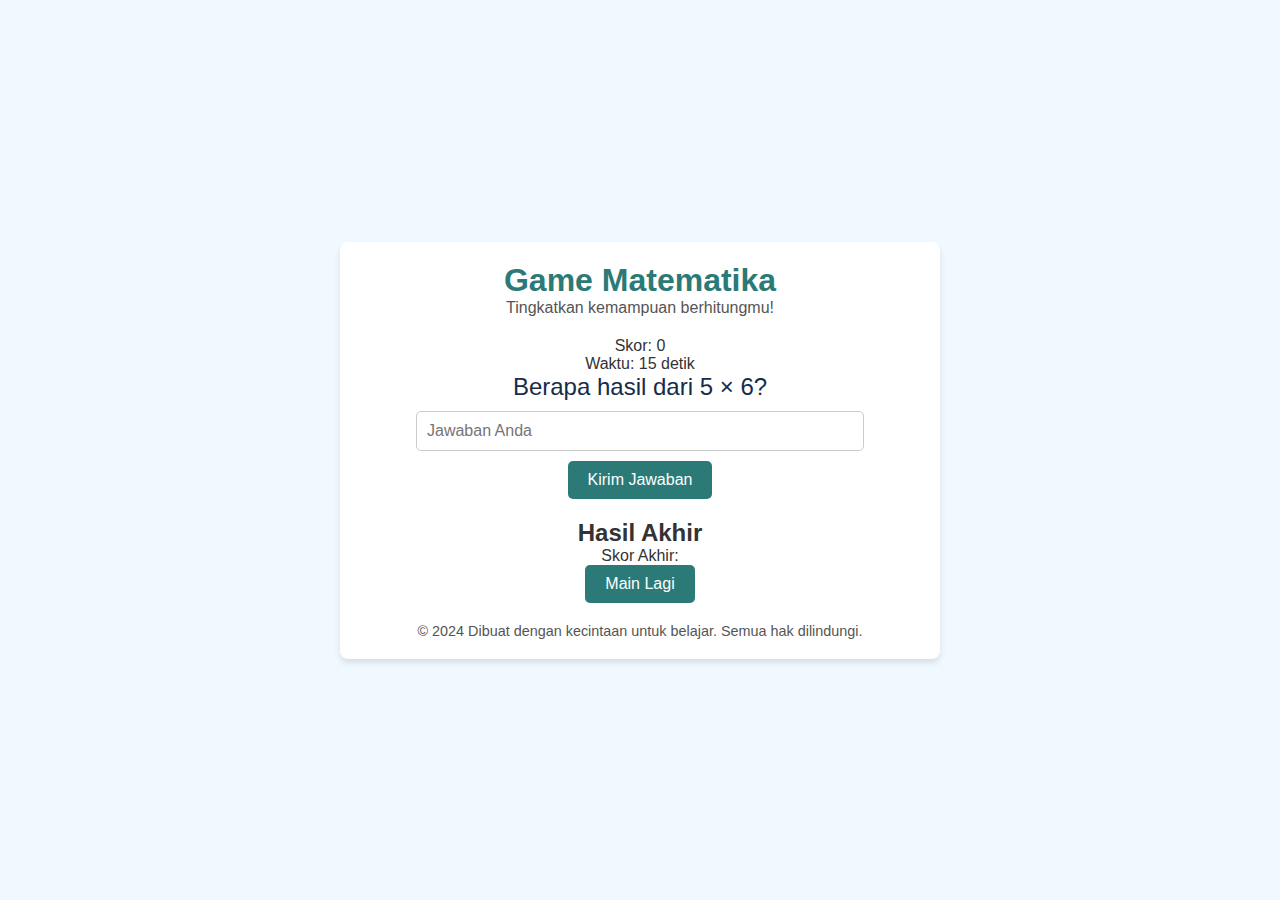
==== math-game/index.html @ c07ba91b "Update index.html" ====
<!DOCTYPE html>
<html lang="id">
<head>
  <meta charset="UTF-8">
  <meta name="viewport" content="width=device-width, initial-scale=1.0">
  <title>Game Matematika Advance</title>
  <link rel="stylesheet" href="style.css">
</head>
<body>
  <div class="container">
    <header>
      <h1>Game Matematika</h1>
      <p>Tingkatkan kemampuan berhitungmu!</p>
    </header>
    <main>
      <div id="game-area">
        <div id="score-timer">
          <p>Skor: <span id="score">0</span></p>
          <p>Waktu: <span id="timer">15</span> detik</p>
        </div>
        <p id="question">Berapa hasil dari 5 × 6?</p>
        <input type="number" id="answer" placeholder="Jawaban Anda">
        <button id="submit-btn">Kirim Jawaban</button>
        <p id="feedback"></p>
      </div>
      <div id="result" class="hidden">
        <h2>Hasil Akhir</h2>
        <p>Skor Akhir: <span id="final-score"></span></p>
        <button id="restart-btn">Main Lagi</button>
      </div>
    </main>
    <footer>
      <p>© 2024 Dibuat dengan kecintaan untuk belajar. Semua hak dilindungi.</p>
    </footer>
  </div>
  <script src="script.js"></script>
</body>
</html>
---- math-game/style.css ----
/* Reset */
* {
  margin: 0;
  padding: 0;
  box-sizing: border-box;
}

/* Body */
body {
  font-family: Arial, sans-serif;
  background: #f0f9ff;
  color: #333;
  display: flex;
  flex-direction: column;
  align-items: center;
  justify-content: center;
  min-height: 100vh;
  margin: 0;
}

.container {
  text-align: center;
  width: 90%;
  max-width: 600px;
  background: #ffffff;
  border-radius: 8px;
  box-shadow: 0px 4px 6px rgba(0, 0, 0, 0.1);
  padding: 20px;
}

header {
  margin-bottom: 20px;
}

header h1 {
  font-size: 2rem;
  color: #2b7a78;
}

header p {
  font-size: 1rem;
  color: #555;
}

#game-area {
  margin: 20px 0;
}

#question {
  font-size: 1.5rem;
  color: #172b4d;
}

input[type="number"] {
  padding: 10px;
  font-size: 1rem;
  width: 80%;
  margin: 10px 0;
  border: 1px solid #ccc;
  border-radius: 5px;
}

button {
  padding: 10px 20px;
  font-size: 1rem;
  background: #2b7a78;
  color: white;
  border: none;
  border-radius: 5px;
  cursor: pointer;
  transition: background 0.3s;
}

button:hover {
  background: #3aafa9;
}

footer {
  margin-top: 20px;
  font-size: 0.9rem;
  color: #555;
}

/* Responsif */
@media (max-width: 600px) {
  body {
    padding: 10px;
  }

  header h1 {
    font-size: 1.5rem;
  }

  #question {
    font-size: 1.2rem;
  }
}
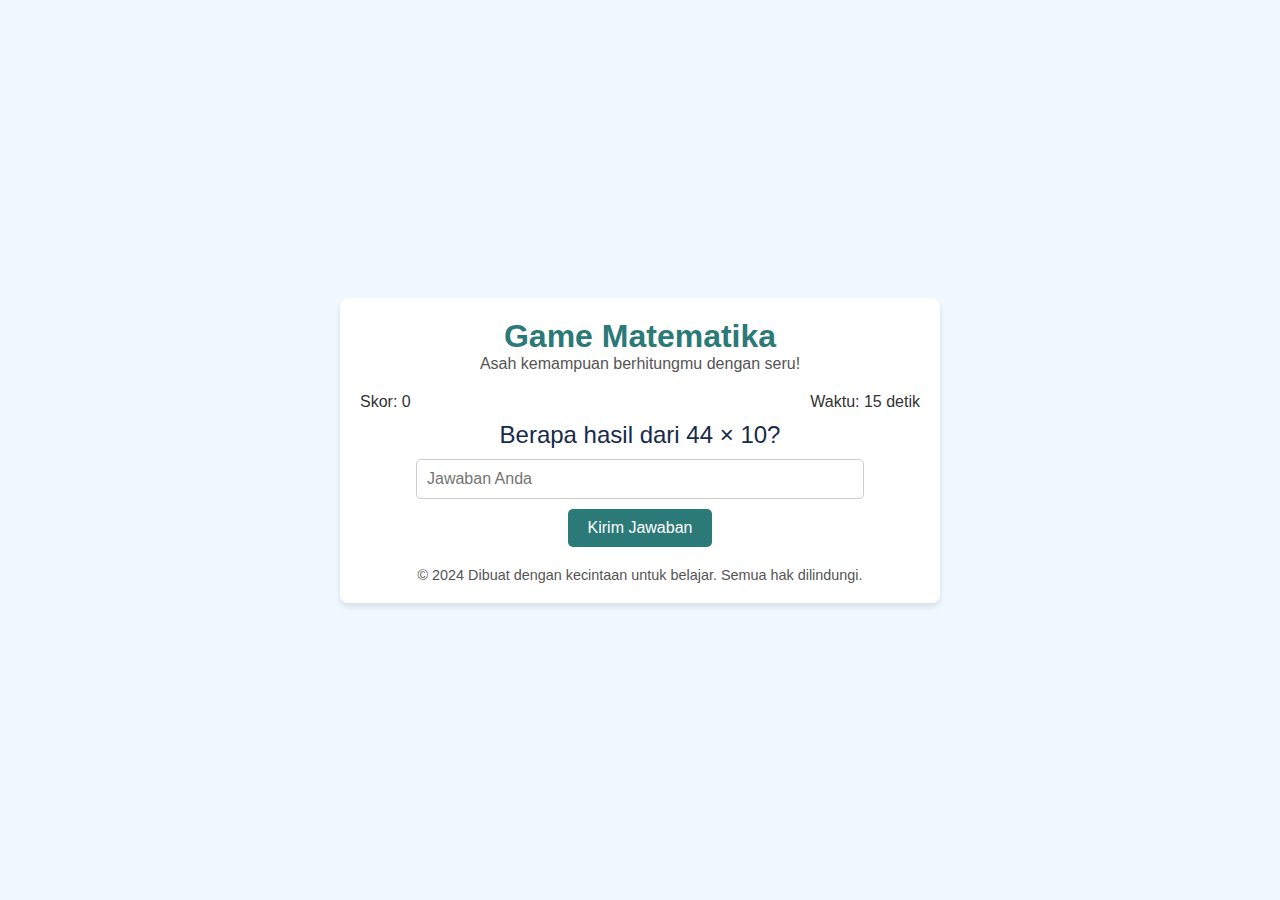
==== commit e034db52: "Update index.html" ====
--- a/math-game/index.html
+++ b/math-game/index.html
@@ -3,14 +3,14 @@
 <head>
   <meta charset="UTF-8">
   <meta name="viewport" content="width=device-width, initial-scale=1.0">
-  <title>Game Matematika Advance</title>
+  <title>Game Matematika SD</title>
   <link rel="stylesheet" href="style.css">
 </head>
 <body>
   <div class="container">
     <header>
       <h1>Game Matematika</h1>
-      <p>Tingkatkan kemampuan berhitungmu!</p>
+      <p>Asah kemampuan berhitungmu dengan seru!</p>
     </header>
     <main>
       <div id="game-area">
--- a/math-game/style.css
+++ b/math-game/style.css
@@ -94,4 +94,16 @@
   #question {
     font-size: 1.2rem;
   }
+
+}
+
+/* Sama seperti sebelumnya */
+.hidden {
+  display: none;
+}
+
+#score-timer {
+  display: flex;
+  justify-content: space-between;
+  margin-bottom: 10px;
 }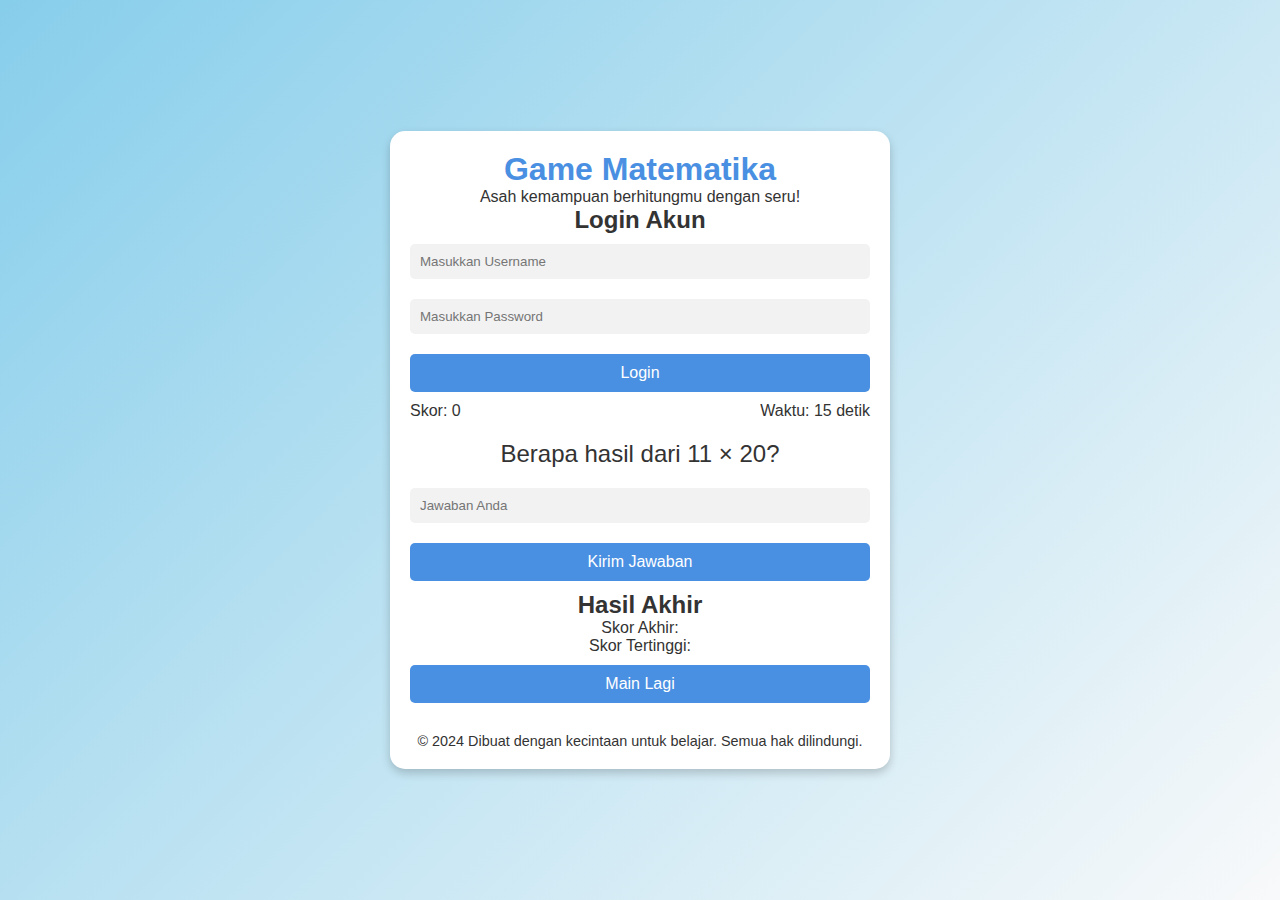
==== commit 10ece048: "Update index.html" ====
--- a/math-game/index.html
+++ b/math-game/index.html
@@ -13,7 +13,15 @@
       <p>Asah kemampuan berhitungmu dengan seru!</p>
     </header>
     <main>
-      <div id="game-area">
+      <div id="login-area">
+        <h2>Login Akun</h2>
+        <input type="text" id="username" placeholder="Masukkan Username">
+        <input type="password" id="password" placeholder="Masukkan Password">
+        <button id="login-btn">Login</button>
+        <p id="login-feedback"></p>
+      </div>
+
+      <div id="game-area" class="hidden">
         <div id="score-timer">
           <p>Skor: <span id="score">0</span></p>
           <p>Waktu: <span id="timer">15</span> detik</p>
@@ -23,9 +31,11 @@
         <button id="submit-btn">Kirim Jawaban</button>
         <p id="feedback"></p>
       </div>
+
       <div id="result" class="hidden">
         <h2>Hasil Akhir</h2>
         <p>Skor Akhir: <span id="final-score"></span></p>
+        <p>Skor Tertinggi: <span id="high-score"></span></p>
         <button id="restart-btn">Main Lagi</button>
       </div>
     </main>
--- a/math-game/style.css
+++ b/math-game/style.css
@@ -1,109 +1,69 @@
-/* Reset */
+/* Reset dasar */
 * {
   margin: 0;
   padding: 0;
   box-sizing: border-box;
 }
 
-/* Body */
 body {
   font-family: Arial, sans-serif;
-  background: #f0f9ff;
+  background: linear-gradient(135deg, #87CEEB, #f8f9fa);
   color: #333;
+  min-height: 100vh;
   display: flex;
-  flex-direction: column;
+  justify-content: center;
   align-items: center;
-  justify-content: center;
-  min-height: 100vh;
-  margin: 0;
 }
 
 .container {
   text-align: center;
-  width: 90%;
-  max-width: 600px;
-  background: #ffffff;
-  border-radius: 8px;
-  box-shadow: 0px 4px 6px rgba(0, 0, 0, 0.1);
   padding: 20px;
-}
-
-header {
-  margin-bottom: 20px;
+  max-width: 500px;
+  background: white;
+  border-radius: 15px;
+  box-shadow: 0 4px 10px rgba(0, 0, 0, 0.2);
 }
 
 header h1 {
   font-size: 2rem;
-  color: #2b7a78;
+  color: #4a90e2;
 }
 
-header p {
-  font-size: 1rem;
-  color: #555;
-}
-
-#game-area {
-  margin: 20px 0;
+#score-timer {
+  display: flex;
+  justify-content: space-between;
+  margin-bottom: 20px;
 }
 
 #question {
   font-size: 1.5rem;
-  color: #172b4d;
+  margin-bottom: 10px;
 }
 
-input[type="number"] {
+input, button {
+  width: 100%;
   padding: 10px;
-  font-size: 1rem;
-  width: 80%;
   margin: 10px 0;
-  border: 1px solid #ccc;
+  border: none;
   border-radius: 5px;
 }
 
+input {
+  background: #f2f2f2;
+}
+
 button {
-  padding: 10px 20px;
+  background: #4a90e2;
+  color: white;
   font-size: 1rem;
-  background: #2b7a78;
-  color: white;
-  border: none;
-  border-radius: 5px;
   cursor: pointer;
-  transition: background 0.3s;
 }
 
 button:hover {
-  background: #3aafa9;
+  background: #357abd;
 }
 
 footer {
   margin-top: 20px;
   font-size: 0.9rem;
-  color: #555;
-}
-
-/* Responsif */
-@media (max-width: 600px) {
-  body {
-    padding: 10px;
-  }
-
-  header h1 {
-    font-size: 1.5rem;
-  }
-
-  #question {
-    font-size: 1.2rem;
-  }
-
-}
-
-/* Sama seperti sebelumnya */
-.hidden {
-  display: none;
-}
-
-#score-timer {
-  display: flex;
-  justify-content: space-between;
-  margin-bottom: 10px;
 }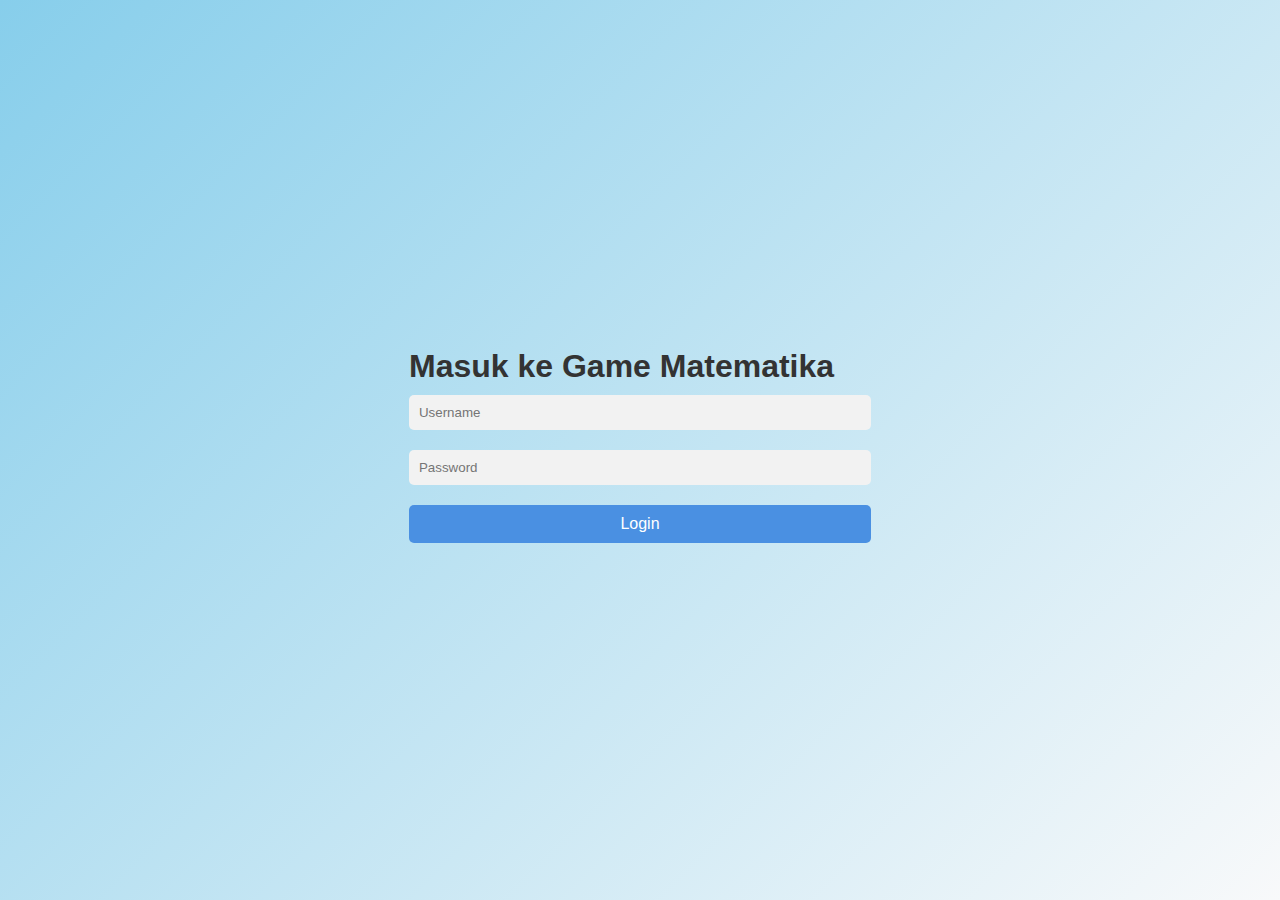
==== commit 511a8349: "Update index.html" ====
--- a/math-game/index.html
+++ b/math-game/index.html
@@ -3,46 +3,45 @@
 <head>
   <meta charset="UTF-8">
   <meta name="viewport" content="width=device-width, initial-scale=1.0">
-  <title>Game Matematika SD</title>
+  <title>Game Matematika</title>
   <link rel="stylesheet" href="style.css">
 </head>
 <body>
-  <div class="container">
-    <header>
-      <h1>Game Matematika</h1>
-      <p>Asah kemampuan berhitungmu dengan seru!</p>
-    </header>
-    <main>
-      <div id="login-area">
-        <h2>Login Akun</h2>
-        <input type="text" id="username" placeholder="Masukkan Username">
-        <input type="password" id="password" placeholder="Masukkan Password">
-        <button id="login-btn">Login</button>
-        <p id="login-feedback"></p>
-      </div>
+  <div id="login-area">
+    <h1>Masuk ke Game Matematika</h1>
+    <input type="text" id="username" placeholder="Username" required>
+    <input type="password" id="password" placeholder="Password" required>
+    <button id="login-btn">Login</button>
+    <p id="login-feedback"></p>
+  </div>
 
-      <div id="game-area" class="hidden">
-        <div id="score-timer">
-          <p>Skor: <span id="score">0</span></p>
-          <p>Waktu: <span id="timer">15</span> detik</p>
-        </div>
-        <p id="question">Berapa hasil dari 5 × 6?</p>
-        <input type="number" id="answer" placeholder="Jawaban Anda">
-        <button id="submit-btn">Kirim Jawaban</button>
-        <p id="feedback"></p>
-      </div>
+  <div id="game-area" class="hidden">
+    <div id="question-container">
+      <p id="question"></p>
+      <input type="number" id="answer" placeholder="Jawaban Anda">
+      <button id="submit-btn">Jawab</button>
+      <p id="feedback"></p>
+    </div>
+    <div id="scoreboard">
+      <p>Score: <span id="score">0</span></p>
+      <p>Timer: <span id="timer">15</span> detik</p>
+    </div>
+  </div>
 
-      <div id="result" class="hidden">
-        <h2>Hasil Akhir</h2>
-        <p>Skor Akhir: <span id="final-score"></span></p>
-        <p>Skor Tertinggi: <span id="high-score"></span></p>
-        <button id="restart-btn">Main Lagi</button>
-      </div>
-    </main>
-    <footer>
-      <p>© 2024 Dibuat dengan kecintaan untuk belajar. Semua hak dilindungi.</p>
-    </footer>
+  <div id="result" class="hidden">
+    <h2>Game Selesai!</h2>
+    <p>Skor Akhir: <span id="final-score"></span></p>
+    <p>Highscore: <span id="high-score"></span></p>
+    <button id="restart-btn">Main Lagi</button>
+    <button id="show-leaderboard-btn">Lihat Leaderboard</button>
   </div>
+
+  <div id="leaderboard-area" class="hidden">
+    <h2>Leaderboard</h2>
+    <ol id="leaderboard-list"></ol>
+    <button id="back-to-game-btn">Kembali ke Game</button>
+  </div>
+
   <script src="script.js"></script>
 </body>
 </html>--- a/math-game/style.css
+++ b/math-game/style.css
@@ -29,15 +29,8 @@
   color: #4a90e2;
 }
 
-#score-timer {
-  display: flex;
-  justify-content: space-between;
-  margin-bottom: 20px;
-}
-
-#question {
-  font-size: 1.5rem;
-  margin-bottom: 10px;
+.hidden {
+  display: none;
 }
 
 input, button {
@@ -66,4 +59,12 @@
 footer {
   margin-top: 20px;
   font-size: 0.9rem;
+}
+
+#feedback {
+  font-size: 0.9rem;
+}
+
+#login-area h2 {
+  margin-bottom: 20px;
 }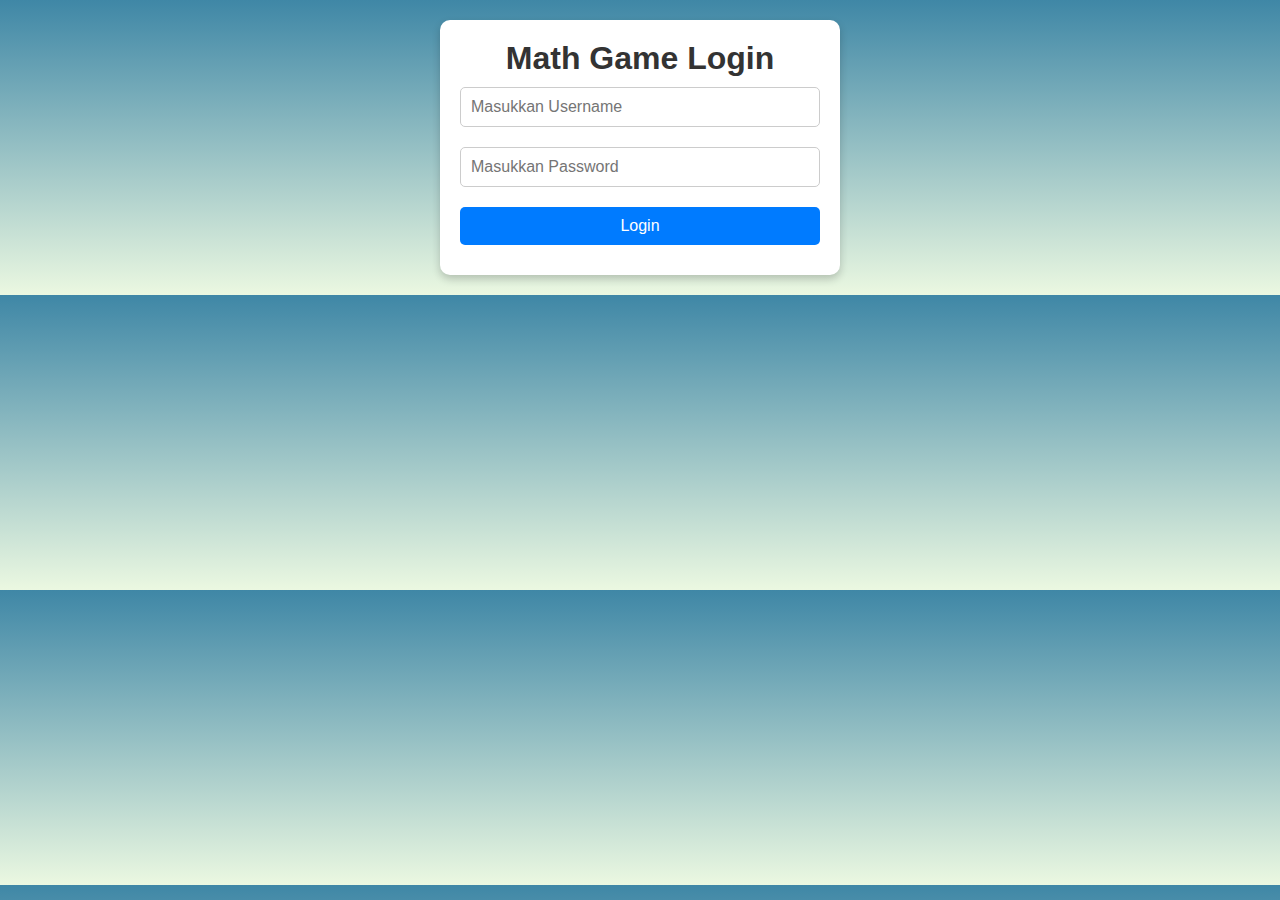
==== commit ff35bfcc: "Update index.html" ====
--- a/math-game/index.html
+++ b/math-game/index.html
@@ -1,47 +1,28 @@
 <!DOCTYPE html>
-<html lang="id">
+<html lang="en">
 <head>
   <meta charset="UTF-8">
   <meta name="viewport" content="width=device-width, initial-scale=1.0">
-  <title>Game Matematika</title>
+  <title>Math Game</title>
   <link rel="stylesheet" href="style.css">
+  <script defer src="script.js"></script>
 </head>
 <body>
   <div id="login-area">
-    <h1>Masuk ke Game Matematika</h1>
-    <input type="text" id="username" placeholder="Username" required>
-    <input type="password" id="password" placeholder="Password" required>
-    <button id="login-btn">Login</button>
-    <p id="login-feedback"></p>
+    <h1>Math Game Login</h1>
+    <div id="login-feedback"></div>
+    <input type="text" id="login-username" placeholder="Masukkan Username" required>
+    <input type="password" id="login-password" placeholder="Masukkan Password" required>
+    <button id="login-button">Login</button>
   </div>
 
   <div id="game-area" class="hidden">
-    <div id="question-container">
-      <p id="question"></p>
-      <input type="number" id="answer" placeholder="Jawaban Anda">
-      <button id="submit-btn">Jawab</button>
-      <p id="feedback"></p>
-    </div>
-    <div id="scoreboard">
-      <p>Score: <span id="score">0</span></p>
-      <p>Timer: <span id="timer">15</span> detik</p>
-    </div>
+    <h1>Math Game</h1>
+    <div id="question-area"></div>
+    <input type="text" id="answer-input" placeholder="Jawaban Anda">
+    <button id="submit-answer">Submit</button>
+    <p id="score-display">Skor: 0</p>
+    <button id="restart-button">Restart</button>
   </div>
-
-  <div id="result" class="hidden">
-    <h2>Game Selesai!</h2>
-    <p>Skor Akhir: <span id="final-score"></span></p>
-    <p>Highscore: <span id="high-score"></span></p>
-    <button id="restart-btn">Main Lagi</button>
-    <button id="show-leaderboard-btn">Lihat Leaderboard</button>
-  </div>
-
-  <div id="leaderboard-area" class="hidden">
-    <h2>Leaderboard</h2>
-    <ol id="leaderboard-list"></ol>
-    <button id="back-to-game-btn">Kembali ke Game</button>
-  </div>
-
-  <script src="script.js"></script>
 </body>
 </html>--- a/math-game/style.css
+++ b/math-game/style.css
@@ -7,64 +7,58 @@
 
 body {
   font-family: Arial, sans-serif;
-  background: linear-gradient(135deg, #87CEEB, #f8f9fa);
+  background: linear-gradient(to bottom, #3f87a6, #ebf8e1);
   color: #333;
-  min-height: 100vh;
-  display: flex;
-  justify-content: center;
-  align-items: center;
-}
-
-.container {
   text-align: center;
   padding: 20px;
-  max-width: 500px;
-  background: white;
-  border-radius: 15px;
-  box-shadow: 0 4px 10px rgba(0, 0, 0, 0.2);
-}
-
-header h1 {
-  font-size: 2rem;
-  color: #4a90e2;
 }
 
 .hidden {
   display: none;
 }
 
+#login-area, #game-area, #result, #leaderboard-area {
+  max-width: 400px;
+  margin: 0 auto;
+  padding: 20px;
+  background: #fff;
+  border-radius: 10px;
+  box-shadow: 0 4px 8px rgba(0, 0, 0, 0.2);
+}
+
 input, button {
   width: 100%;
   padding: 10px;
   margin: 10px 0;
-  border: none;
   border-radius: 5px;
-}
-
-input {
-  background: #f2f2f2;
+  border: 1px solid #ccc;
+  font-size: 16px;
 }
 
 button {
-  background: #4a90e2;
-  color: white;
-  font-size: 1rem;
+  background: #007bff;
+  color: #fff;
+  border: none;
   cursor: pointer;
+  transition: background 0.3s;
 }
 
 button:hover {
-  background: #357abd;
-}
-
-footer {
-  margin-top: 20px;
-  font-size: 0.9rem;
+  background: #0056b3;
 }
 
 #feedback {
-  font-size: 0.9rem;
+  margin-top: 10px;
 }
 
-#login-area h2 {
-  margin-bottom: 20px;
+#leaderboard-list {
+  list-style-type: none;
+  padding: 0;
+}
+
+#leaderboard-list li {
+  background: #eef;
+  margin: 5px 0;
+  padding: 10px;
+  border-radius: 5px;
 }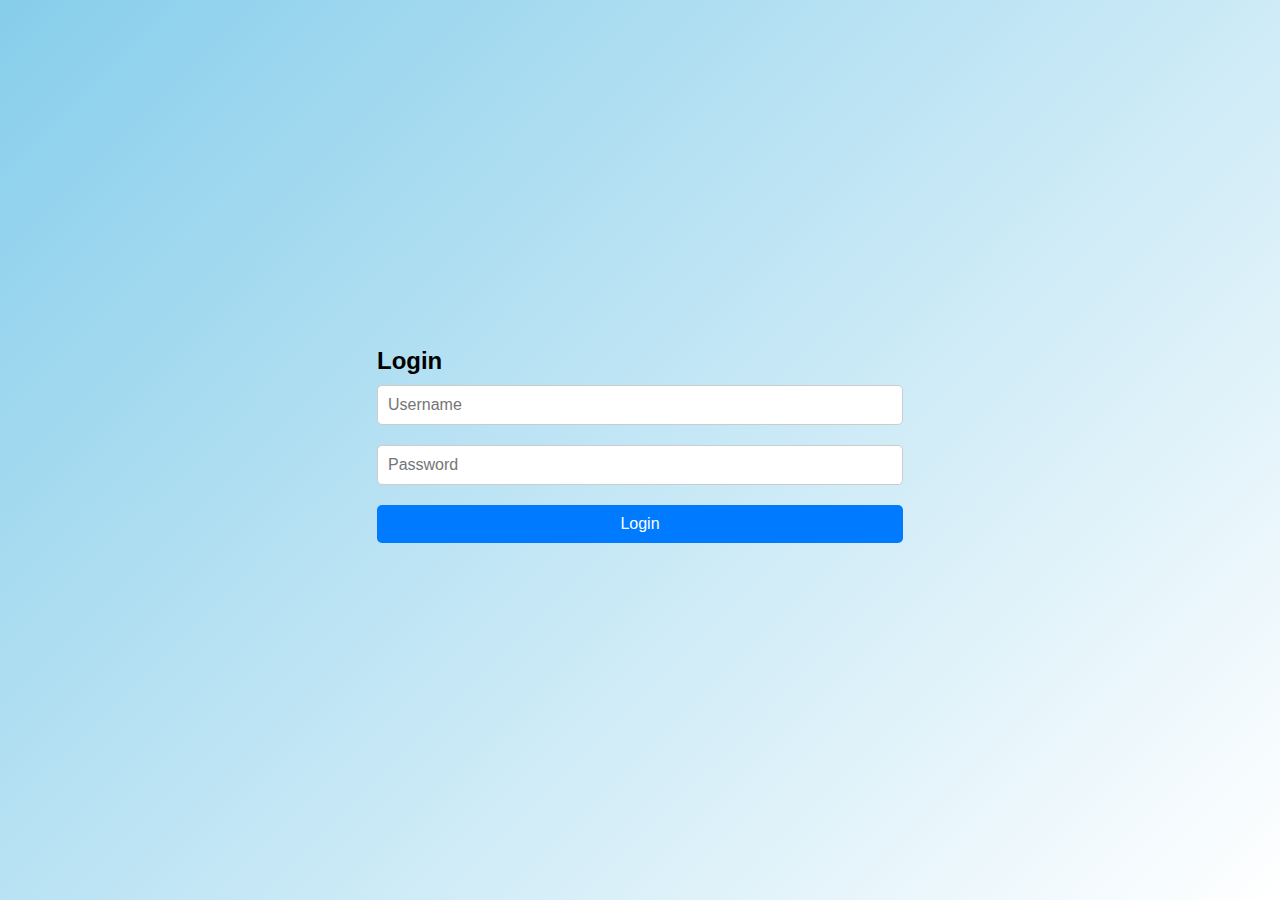
==== commit 84105d9e: "Update index.html" ====
--- a/math-game/index.html
+++ b/math-game/index.html
@@ -5,24 +5,40 @@
   <meta name="viewport" content="width=device-width, initial-scale=1.0">
   <title>Math Game</title>
   <link rel="stylesheet" href="style.css">
-  <script defer src="script.js"></script>
 </head>
 <body>
-  <div id="login-area">
-    <h1>Math Game Login</h1>
-    <div id="login-feedback"></div>
-    <input type="text" id="login-username" placeholder="Masukkan Username" required>
-    <input type="password" id="login-password" placeholder="Masukkan Password" required>
-    <button id="login-button">Login</button>
+  <!-- Login Section -->
+  <div id="login-container">
+    <h2>Login</h2>
+    <input type="text" id="username" placeholder="Username">
+    <input type="password" id="password" placeholder="Password">
+    <button onclick="login()">Login</button>
+    <p id="login-message"></p>
   </div>
 
-  <div id="game-area" class="hidden">
-    <h1>Math Game</h1>
-    <div id="question-area"></div>
-    <input type="text" id="answer-input" placeholder="Jawaban Anda">
-    <button id="submit-answer">Submit</button>
-    <p id="score-display">Skor: 0</p>
-    <button id="restart-button">Restart</button>
+  <!-- Level Selection -->
+  <div id="level-selection" style="display: none;">
+    <h2>Pilih Tingkat Kesulitan</h2>
+    <button onclick="startGame('easy')">Mudah</button>
+    <button onclick="startGame('medium')">Sedang</button>
   </div>
+
+  <!-- Game Section -->
+  <div id="game-container" style="display: none;">
+    <h2 id="question"></h2>
+    <input type="number" id="answer" placeholder="Jawaban Anda">
+    <button onclick="submitAnswer()">Jawab</button>
+    <p>Skor: <span id="score">0</span></p>
+    <p>Highscore: <span id="highscore">0</span></p>
+  </div>
+
+  <!-- Leaderboard Section -->
+  <div id="leaderboard-container" style="display: none;">
+    <h2>Leaderboard</h2>
+    <ul id="leaderboard-list"></ul>
+    <button onclick="logout()">Logout</button>
+  </div>
+
+  <script src="script.js"></script>
 </body>
 </html>--- a/math-game/style.css
+++ b/math-game/style.css
@@ -7,23 +7,55 @@
 
 body {
   font-family: Arial, sans-serif;
-  background: linear-gradient(to bottom, #3f87a6, #ebf8e1);
-  color: #333;
-  text-align: center;
-  padding: 20px;
+  background: linear-gradient(135deg, #87ceeb, #ffffff);
+  height: 100vh;
+  margin: 0;
+  display: flex;
+  justify-content: center;
+  align-items: center;
 }
 
 .hidden {
   display: none;
 }
 
-#login-area, #game-area, #result, #leaderboard-area {
-  max-width: 400px;
-  margin: 0 auto;
+#login-area, #game-area {
+  background: rgba(255, 255, 255, 0.8);
   padding: 20px;
-  background: #fff;
   border-radius: 10px;
-  box-shadow: 0 4px 8px rgba(0, 0, 0, 0.2);
+  box-shadow: 0 4px 10px rgba(0, 0, 0, 0.1);
+  text-align: center;
+  width: 300px;
+}
+
+#login-feedback {
+  color: red;
+  margin-bottom: 10px;
+}
+
+#score-display {
+  margin-top: 20px;
+}
+
+#notification {
+  margin-top: 10px;
+  padding: 10px;
+  background: #f8d7da;
+  color: #721c24;
+  border: 1px solid #f5c6cb;
+  border-radius: 5px;
+  animation: fadeIn 0.3s ease;
+}
+
+@keyframes fadeIn {
+  from {
+    opacity: 0;
+    transform: translateY(-10px);
+  }
+  to {
+    opacity: 1;
+    transform: translateY(0);
+  }
 }
 
 input, button {
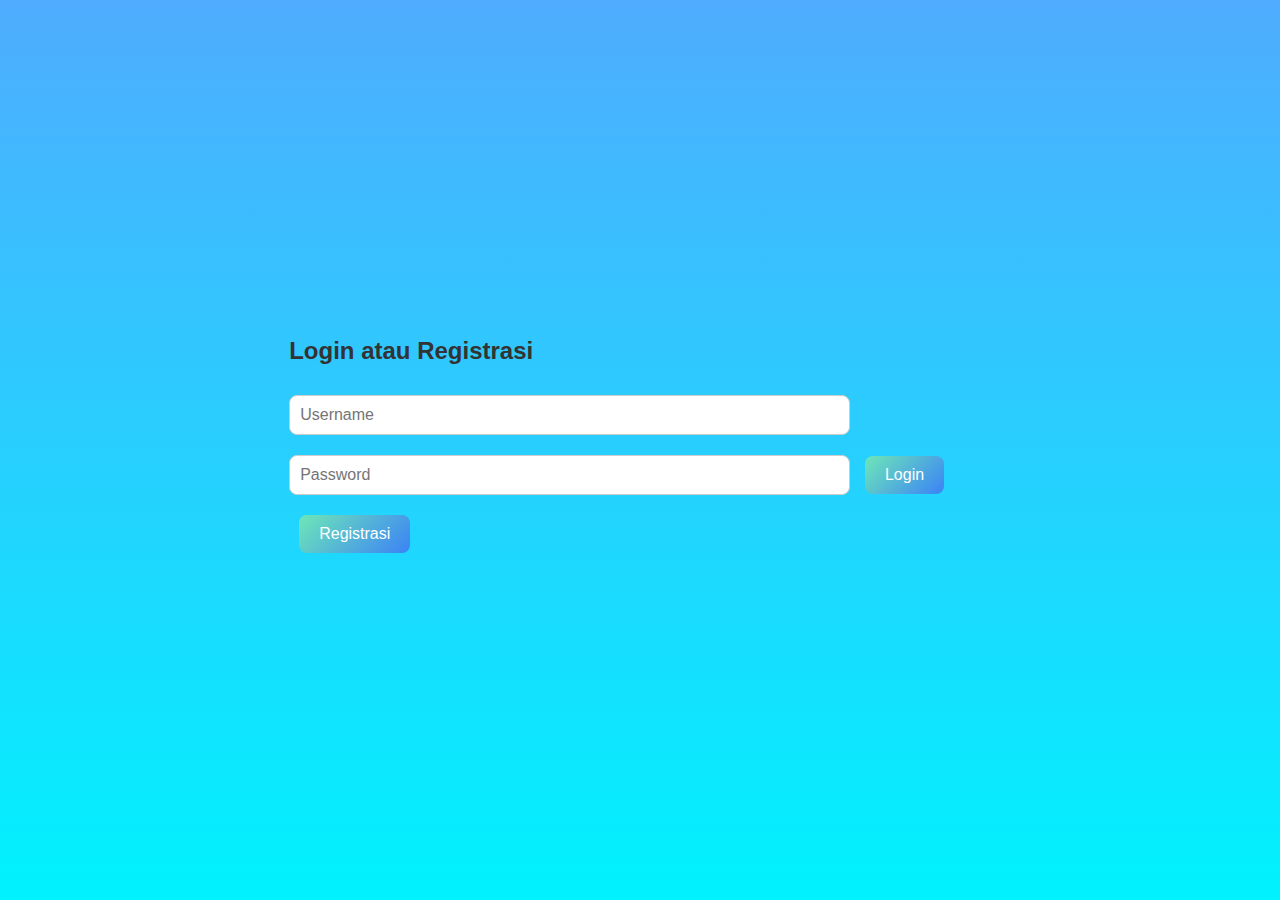
==== commit 7255379c: "Update index.html" ====
--- a/math-game/index.html
+++ b/math-game/index.html
@@ -7,36 +7,31 @@
   <link rel="stylesheet" href="style.css">
 </head>
 <body>
-  <!-- Login Section -->
+  <!-- Login Container -->
   <div id="login-container">
-    <h2>Login</h2>
+    <h2>Login atau Registrasi</h2>
     <input type="text" id="username" placeholder="Username">
     <input type="password" id="password" placeholder="Password">
-    <button onclick="login()">Login</button>
-    <p id="login-message"></p>
+    <div id="login-message"></div>
+    <button id="login-btn">Login</button>
+    <button id="register-btn">Registrasi</button>
   </div>
 
   <!-- Level Selection -->
   <div id="level-selection" style="display: none;">
-    <h2>Pilih Tingkat Kesulitan</h2>
-    <button onclick="startGame('easy')">Mudah</button>
-    <button onclick="startGame('medium')">Sedang</button>
+    <h2>Selamat Datang di Game Matematika!</h2>
+    <button id="easy-level-btn">Level Mudah</button>
+    <button id="medium-level-btn">Level Sedang</button>
+    <button id="logout-btn">Logout</button>
+    <h3>Highscore: <span id="highscore-display">0</span></h3>
   </div>
 
-  <!-- Game Section -->
+  <!-- Game Container -->
   <div id="game-container" style="display: none;">
-    <h2 id="question"></h2>
+    <h2 id="question">Soal akan muncul di sini</h2>
     <input type="number" id="answer" placeholder="Jawaban Anda">
-    <button onclick="submitAnswer()">Jawab</button>
-    <p>Skor: <span id="score">0</span></p>
-    <p>Highscore: <span id="highscore">0</span></p>
-  </div>
-
-  <!-- Leaderboard Section -->
-  <div id="leaderboard-container" style="display: none;">
-    <h2>Leaderboard</h2>
-    <ul id="leaderboard-list"></ul>
-    <button onclick="logout()">Logout</button>
+    <button id="submit-btn">Submit</button>
+    <h3>Score: <span id="score-display">0</span></h3>
   </div>
 
   <script src="script.js"></script>
--- a/math-game/style.css
+++ b/math-game/style.css
@@ -1,4 +1,4 @@
-/* Reset dasar */
+/* Reset Dasar */
 * {
   margin: 0;
   padding: 0;
@@ -6,47 +6,148 @@
 }
 
 body {
-  font-family: Arial, sans-serif;
-  background: linear-gradient(135deg, #87ceeb, #ffffff);
-  height: 100vh;
-  margin: 0;
+  font-family: 'Poppins', sans-serif;
+  background: linear-gradient(to bottom, #4facfe, #00f2fe);
+  color: #333;
+  min-height: 100vh;
   display: flex;
   justify-content: center;
   align-items: center;
+  padding: 20px;
 }
 
-.hidden {
+/* Container Utama */
+.container {
+  max-width: 800px;
+  width: 100%;
+  background: white;
+  padding: 20px;
+  border-radius: 15px;
+  box-shadow: 0 10px 20px rgba(0, 0, 0, 0.2);
+  text-align: center;
+}
+
+/* Judul */
+h1, h2 {
+  color: #333;
+}
+
+h1 {
+  font-size: 2.5rem;
+}
+
+h2 {
+  font-size: 1.5rem;
+  margin-bottom: 20px;
+}
+
+/* Input dan Tombol */
+input[type="text"], input[type="password"], input[type="number"] {
+  width: 80%;
+  padding: 10px;
+  margin: 10px 0;
+  border: 1px solid #ccc;
+  border-radius: 8px;
+  font-size: 1rem;
+}
+
+button {
+  padding: 10px 20px;
+  margin: 10px;
+  border: none;
+  border-radius: 8px;
+  background: linear-gradient(135deg, #6ee7b7, #3b82f6);
+  color: white;
+  font-size: 1rem;
+  cursor: pointer;
+  transition: all 0.3s ease;
+}
+
+button:hover {
+  background: linear-gradient(135deg, #3b82f6, #6ee7b7);
+  transform: scale(1.05);
+}
+
+/* Game Area */
+#game-container {
   display: none;
 }
 
-#login-area, #game-area {
-  background: rgba(255, 255, 255, 0.8);
-  padding: 20px;
-  border-radius: 10px;
-  box-shadow: 0 4px 10px rgba(0, 0, 0, 0.1);
-  text-align: center;
-  width: 300px;
+#question {
+  font-size: 1.8rem;
+  font-weight: bold;
+  margin-bottom: 20px;
 }
 
-#login-feedback {
+#answer {
+  width: 80%;
+  padding: 10px;
+  margin: 10px 0;
+  border: 2px solid #3b82f6;
+  border-radius: 8px;
+  font-size: 1.2rem;
+}
+
+#scoreboard {
+  margin: 20px 0;
+  font-size: 1.2rem;
+}
+
+/* Notifikasi */
+#login-message, #notif {
+  margin: 10px 0;
   color: red;
+  font-weight: bold;
+  display: none;
+}
+
+#notif.success {
+  color: green;
+}
+
+/* Leaderboard */
+#leaderboard-container {
+  display: none;
+}
+
+#leaderboard-list {
+  list-style: none;
+  padding: 0;
+  text-align: left;
+}
+
+#leaderboard-list li {
+  padding: 5px;
+  font-size: 1.2rem;
+}
+
+#leaderboard-container h2 {
   margin-bottom: 10px;
 }
 
-#score-display {
-  margin-top: 20px;
+/* Level Selection */
+#level-selection {
+  display: none;
 }
 
-#notification {
-  margin-top: 10px;
-  padding: 10px;
-  background: #f8d7da;
-  color: #721c24;
-  border: 1px solid #f5c6cb;
-  border-radius: 5px;
-  animation: fadeIn 0.3s ease;
+.level-button {
+  padding: 10px 20px;
+  margin: 10px;
+  border: none;
+  border-radius: 8px;
+  background: linear-gradient(135deg, #f97316, #facc15);
+  color: white;
+  font-size: 1rem;
+  cursor: pointer;
+  transition: all 0.3s ease;
 }
 
+.level-button:hover {
+  background: linear-gradient(135deg, #facc15, #f97316);
+  transform: scale(1.05);
+}
+
+/* Animasi */
 @keyframes fadeIn {
   from {
     opacity: 0;
@@ -58,39 +159,12 @@
   }
 }
 
-input, button {
-  width: 100%;
-  padding: 10px;
-  margin: 10px 0;
-  border-radius: 5px;
-  border: 1px solid #ccc;
-  font-size: 16px;
+.container {
+  animation: fadeIn 0.8s ease-in-out;
 }
 
-button {
-  background: #007bff;
-  color: #fff;
-  border: none;
-  cursor: pointer;
-  transition: background 0.3s;
-}
-
-button:hover {
-  background: #0056b3;
-}
-
-#feedback {
+#login-message {
+  color: red;
   margin-top: 10px;
-}
-
-#leaderboard-list {
-  list-style-type: none;
-  padding: 0;
-}
-
-#leaderboard-list li {
-  background: #eef;
-  margin: 5px 0;
-  padding: 10px;
-  border-radius: 5px;
+  display: none;
 }